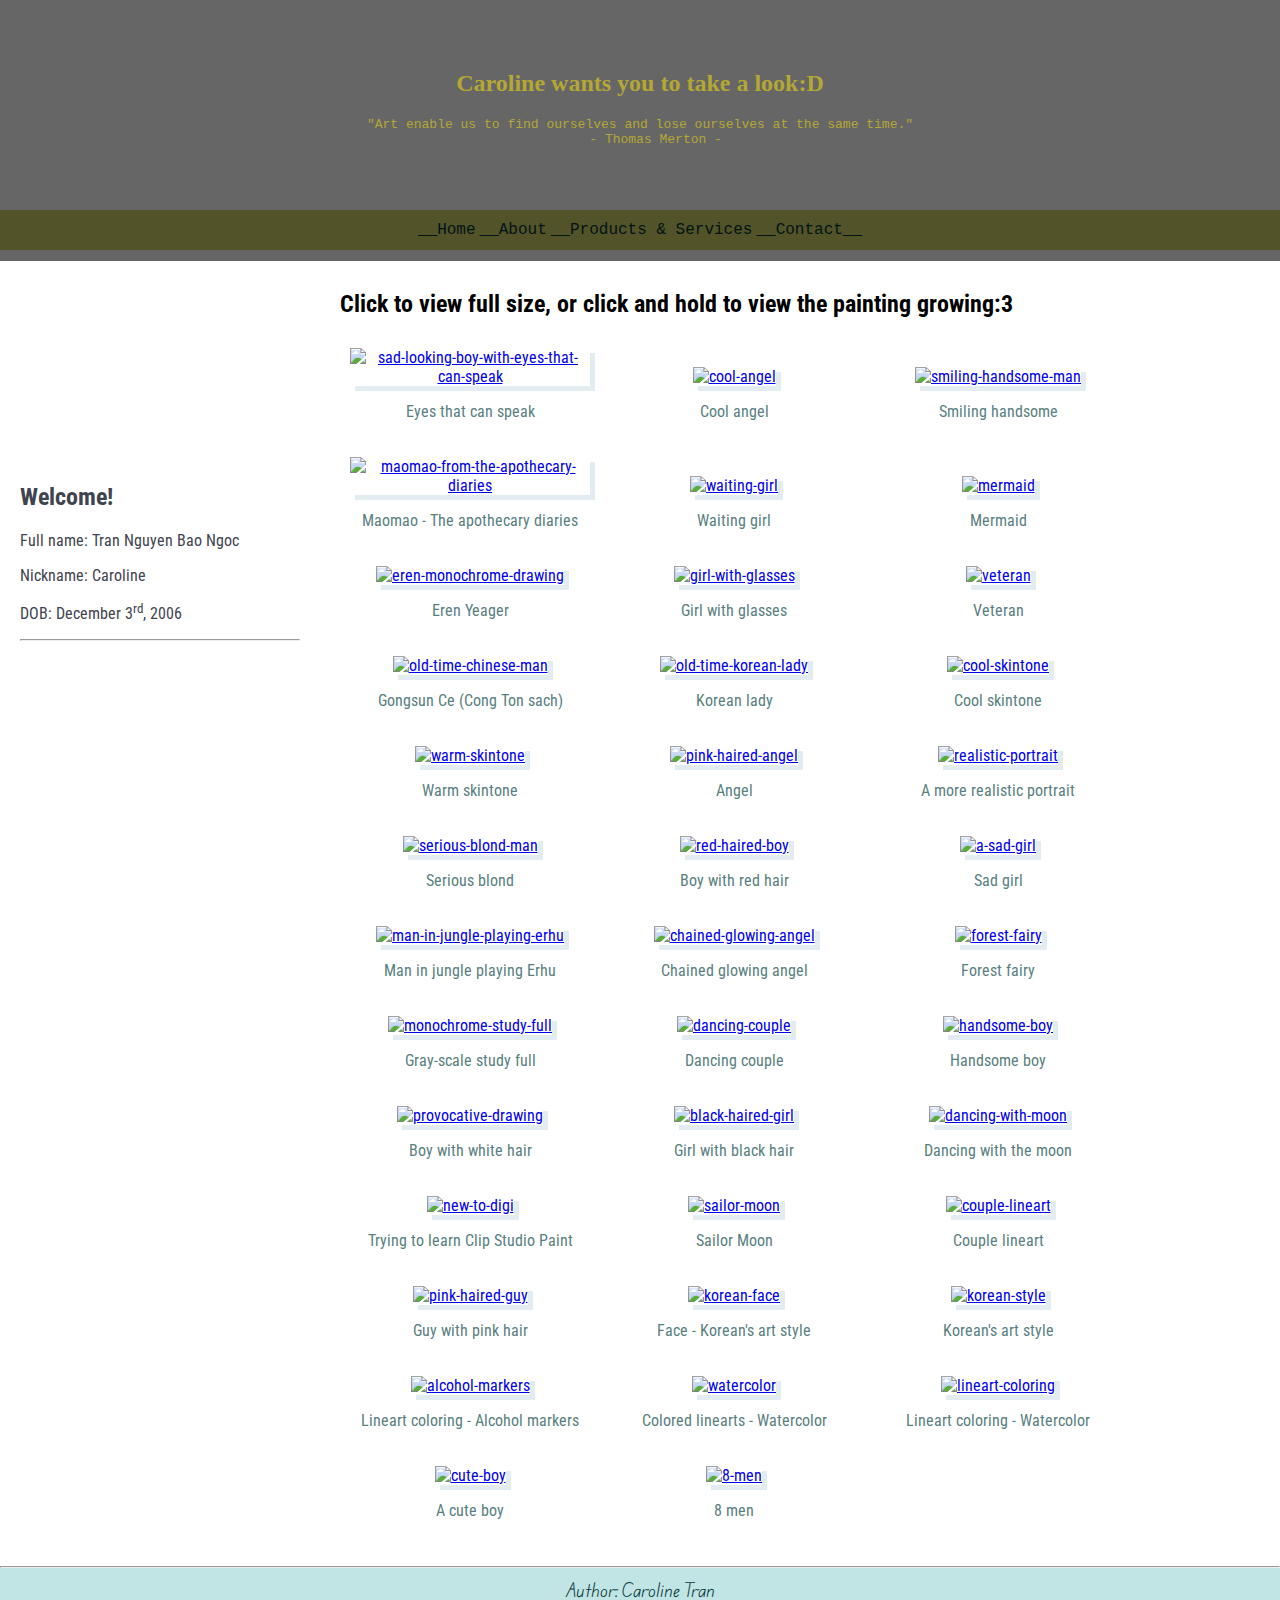
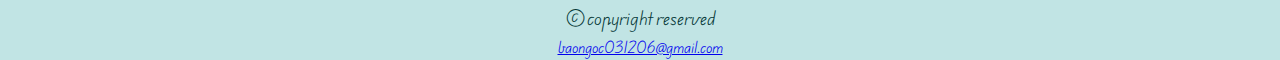
==== index.html @ 7db6e857 "Add files via upload" ====
<!DOCTYPE html>
<html lang="en">
<head>
    <meta charset="UTF-8">
    <meta name="viewport" content="width=device-width, initial-scale=1.0">
    <title>My world</title>
    
    <link rel="icon" type="image/jpeg" href="art/eyes-can-speak.jpeg">
    <link rel="stylesheet" href="home-page.css">
    <link rel="preconnect" href="https://fonts.gstatic.com" crossorigin>

    <link rel="preconnect" href="https://fonts.googleapis.com">
    <link rel="preconnect" href="https://fonts.gstatic.com" crossorigin>
    <link href="https://fonts.googleapis.com/css2?family=Bona+Nova+SC:ital,wght@0,400;0,700;1,400&family=Edu+AU+VIC+WA+NT+Hand:wght@400..700&family=Kalnia+Glaze:wght@100..700&family=Roboto+Condensed:ital,wght@0,100..900;1,100..900&display=swap" rel="stylesheet">

    <style>
        .title{
            font-family: Roboto Condensed;
        }
        .image-container {
            display: inline-block;
            flex-wrap: wrap;
            gap: 50px;
            justify-content: center;
            align-items: center;
            text-align: center;
            font-family: Roboto Condensed;
            color:rgb(89, 127, 129)
        }
        .fixed-size-image {
            width: 250px;
            /* Fixed width */
            height: 250px;
            /* Fixed height */
            object-fit: cover;
            box-shadow: 5px 5px rgba(206, 224, 230, 0.578);
            
        }
    </style>
</head>
</head>
<body>
   
    <header>
        <div class="header-content">
            <h2>Caroline wants you to take a look:D</h2>
            <pre>"Art enable us to find ourselves and lose ourselves at the same time."
    - Thomas Merton -</pre>
        </div>
    </header>
    
    <nav class="navbar">
        <a id="navpage" href="index.html">__Home</a>
        <a id="navpage" href="about-page.html">__About</a>
        <a id="navpage" href="">__Products & Services</a>
        <a id="navpage" href="contact-page.html">__Contact__</a>
        
    </nav>
    
    <main>
        <aside>
            <div id="aside-avatar-border"></div>
            <h2 class="title">Welcome!</h2>
            <p>Full name: Tran Nguyen Bao Ngoc</p>
            <p>Nickname: Caroline</p>
            <p>DOB: December 3<sup>rd</sup>, 2006</p>
            <hr>
            <p></p>
        </aside>
    
        <article>
            <h2 class="title">Click to view full size, or click and hold to view the painting growing:3</h2>
            <div class="image-container">
                <a target="_blank" href="art/eyes-can-speak.jpeg">
                    <img src="art/eyes-can-speak.jpeg"
                    alt="sad-looking-boy-with-eyes-that-can-speak"
                    class="fixed-size-image" />
                </a>
                <p>Eyes that can speak</p>
            </div>

            <div class="image-container">
                <a target="_blank" href="art/black-and-yellow.jpeg">
                    <img src="art/black-and-yellow.jpeg" 
                     alt="cool-angel"
                     class="fixed-size-image" />
                </a>
                <p>Cool angel</p>
            </div>

            <div class="image-container">
                <a target="_blank" href="art/acrylic-handsome-man.jpg">
                    <img src="art/acrylic-handsome-man.jpg" 
                     alt="smiling-handsome-man"
                    class="fixed-size-image" />
                </a>
                <p>Smiling handsome</p>
            </div>

            <div class="image-container">
                <a target="_blank" href="art/maomao.jpg">
                    <img src="art/maomao.jpg" 
                     alt="maomao-from-the-apothecary-diaries"
                    class="fixed-size-image" />
                </a>
                <p>Maomao - The apothecary diaries</p>
            </div>

            <div class="image-container">
                <a target="_blank" href="art/waiting-girl.jpeg">
                    <img src="art/waiting-girl.jpeg" 
                     alt="waiting-girl"
                    class="fixed-size-image" />
                </a>
                <p>Waiting girl</p>
            </div>

            <div class="image-container">
                <a target="_blank" href="art/mermaid.jpeg">
                    <img src="art/mermaid.jpeg" 
                     alt="mermaid"
                    class="fixed-size-image" />
                </a>
                <p>Mermaid</p>
            </div>

            <div class="image-container">
                <a target="_blank" href="art/eren.jpeg">
                    <img src="art/eren.jpeg" 
                     alt="eren-monochrome-drawing"
                    class="fixed-size-image" />
                </a>
                <p>Eren Yeager</p>
            </div>

            <div class="image-container">
                <a target="_blank" href="art/girl-with-glasses.jpeg">
                    <img src="art/girl-with-glasses.jpeg" 
                     alt="girl-with-glasses"
                    class="fixed-size-image" />
                </a>
                <p>Girl with glasses</p>
            </div>

            <div class="image-container">
                <a target="_blank" href="art/veteran.jpeg">
                    <img src="art/veteran.jpeg" 
                     alt="veteran"
                    class="fixed-size-image" />
                </a>
                <p>Veteran</p>
            </div>

            <div class="image-container">
                <a target="_blank" href="art/congtonsach.jpeg">
                    <img src="art/congtonsach.jpeg" 
                     alt="old-time-chinese-man"
                    class="fixed-size-image" />
                </a>
                <p>Gongsun Ce (Cong Ton sach)</p>
            </div>

            <div class="image-container">
                <a target="_blank" href="art/korean-lady.jpeg">
                    <img src="art/korean-lady.jpeg" 
                     alt="old-time-korean-lady"
                    class="fixed-size-image" />
                </a>
                <p>Korean lady</p>
            </div>

            <div class="image-container">
                <a target="_blank" href="art/cool-skintone.jpeg">
                    <img src="art/cool-skintone.jpeg" 
                     alt="cool-skintone"
                    class="fixed-size-image" />
                </a>
                <p>Cool skintone</p>
            </div>

            <div class="image-container">
                <a target="_blank" href="art/warm-skintone.jpeg">
                    <img src="art/warm-skintone.jpeg" 
                     alt="warm-skintone"
                    class="fixed-size-image" />
                </a>
                <p>Warm skintone</p>
            </div>

            <div class="image-container">
                <a target="_blank" href="art/angel.jpg">
                    <img src="art/angel.jpg" 
                     alt="pink-haired-angel"
                    class="fixed-size-image" />
                </a>
                <p>Angel</p>
            </div>

            <div class="image-container">
                <a target="_blank" href="art/realistic-portrait.jpg">
                    <img src="art/realistic-portrait.jpg" 
                     alt="realistic-portrait"
                    class="fixed-size-image" />
                </a>
                <p>A more realistic portrait</p>
            </div>

            <div class="image-container">
                <a target="_blank" href="art/serious-blond-man.jpg">
                    <img src="art/serious-blond-man.jpg" 
                     alt="serious-blond-man"
                    class="fixed-size-image" />
                </a>
                <p>Serious blond</p>
            </div>

            <div class="image-container">
                <a target="_blank" href="art/red-haired-boy.png">
                    <img src="art/red-haired-boy.png" 
                     alt="red-haired-boy"
                    class="fixed-size-image" />
                </a>
                <p>Boy with red hair</p>
            </div>

            <div class="image-container">
                <a target="_blank" href="art/red-haired-boy.png">
                    <img src="art/sad-girl.jpg" 
                     alt="a-sad-girl"
                    class="fixed-size-image" />
                </a>
                <p>Sad girl</p>
            </div>

            <div class="image-container">
                <a target="_blank" href="art/man-in-jungle.jpg">
                    <img src="art/man-in-jungle.jpg" 
                     alt="man-in-jungle-playing-erhu"
                    class="fixed-size-image" />
                </a>
                <p>Man in jungle playing Erhu</p>
            </div>

            <div class="image-container">
                <a target="_blank" href="art/chained-glowing-angel.png">
                    <img src="art/chained-glowing-angel.png" 
                     alt="chained-glowing-angel"
                    class="fixed-size-image" />
                </a>
                <p>Chained glowing angel</p>
            </div>

            <div class="image-container">
                <a target="_blank" href="art/forest-fairy.jpg">
                    <img src="art/forest-fairy.jpg" 
                     alt="forest-fairy"
                    class="fixed-size-image" />
                </a>
                <p>Forest fairy</p>
            </div>

            <div class="image-container">
                <a target="_blank" href="art/monochrome-study-full.png">
                    <img src="art/monochrome-study-full.png" 
                     alt="monochrome-study-full"
                    class="fixed-size-image" />
                </a>
                <p>Gray-scale study full</p>
            </div>

            <div class="image-container">
                <a target="_blank" href="art/dancing-couple.jpg">
                    <img src="art/dancing-couple.jpg" 
                     alt="dancing-couple"
                    class="fixed-size-image" />
                </a>
                <p>Dancing couple</p>
            </div>

            <div class="image-container">
                <a target="_blank" href="art/handsome-boy.jpg">
                    <img src="art/handsome-boy.jpg" 
                     alt="handsome-boy"
                    class="fixed-size-image" />
                </a>
                <p>Handsome boy</p>
            </div>

            <div class="image-container">
                <a target="_blank" href="art/provocative.png">
                    <img src="art/provocative.png" 
                     alt="provocative-drawing"
                    class="fixed-size-image" />
                </a>
                <p>Boy with white hair</p>
            </div>

            <div class="image-container">
                <a target="_blank" href="art/black-haired-girl.jpg">
                    <img src="art/black-haired-girl.jpg" 
                     alt="black-haired-girl"
                    class="fixed-size-image" />
                </a>
                <p>Girl with black hair</p>
            </div>

            <div class="image-container">
                <a target="_blank" href="art/dancing-with-moon.jpg">
                    <img src="art/dancing-with-moon.jpg" 
                     alt="dancing-with-moon"
                    class="fixed-size-image" />
                </a>
                <p>Dancing with the moon</p>
            </div>

            <div class="image-container">
                <a target="_blank" href="art/new-to-digi.jpg">
                    <img src="art/new-to-digi.jpg" 
                     alt="new-to-digi"
                    class="fixed-size-image" />
                </a>
                <p>Trying to learn Clip Studio Paint</p>
            </div>

            <div class="image-container">
                <a target="_blank" href="art/sailor-moon.jpg">
                    <img src="art/sailor-moon.jpg" 
                     alt="sailor-moon"
                    class="fixed-size-image" />
                </a>
                <p>Sailor Moon</p>
            </div>

            <div class="image-container">
                <a target="_blank" href="art/couple-lineart.jpg">
                    <img src="art/couple-lineart.jpg" 
                     alt="couple-lineart"
                    class="fixed-size-image" />
                </a>
                <p>Couple lineart</p>
            </div>

            <div class="image-container">
                <a target="_blank" href="art/pink-haired-guy.png">
                    <img src="art/pink-haired-guy.png" 
                     alt="pink-haired-guy"
                    class="fixed-size-image" />
                </a>
                <p>Guy with pink hair</p>
            </div>

            <div class="image-container">
                <a target="_blank" href="art/korean-face.jpg">
                    <img src="art/korean-face.jpg" 
                     alt="korean-face"
                    class="fixed-size-image" />
                </a>
                <p>Face - Korean's art style</p>
            </div>

            <div class="image-container">
                <a target="_blank" href="art/korean-style.jpg">
                    <img src="art/korean-style.jpg" 
                     alt="korean-style"
                    class="fixed-size-image" />
                </a>
                <p>Korean's art style</p>
            </div>
 
            <div class="image-container">
                <a target="_blank" href="art/alcohol-markers.jpg">
                    <img src="art/alcohol-markers.jpg" 
                     alt="alcohol-markers"
                    class="fixed-size-image" />
                </a>
                <p>Lineart coloring - Alcohol markers</p>
            </div>
 
            <div class="image-container">
                <a target="_blank" href="art/watercolor.png">
                    <img src="art/watercolor.png" 
                     alt="watercolor"
                    class="fixed-size-image" />
                </a>
                <p>Colored linearts - Watercolor</p>
            </div>
 
            <div class="image-container">
                <a target="_blank" href="art/lineart-coloring.jpg">
                    <img src="art/lineart-coloring.jpg" 
                     alt="lineart-coloring"
                    class="fixed-size-image" />
                </a>
                <p>Lineart coloring - Watercolor</p>
            </div>

            <div class="image-container">
                <a target="_blank" href="art/cute-boy.jpg">
                    <img src="art/cute-boy.jpg" 
                     alt="cute-boy"
                    class="fixed-size-image" />
                </a>
                <p>A cute boy</p>
            </div>

            <div class="image-container">
                <a target="_blank" href="art/8-men.jpg">
                    <img src="art/8-men.jpg" 
                     alt="8-men"
                    class="fixed-size-image" />
                </a>
                <p>8 men</p>
            </div>

            <!-- Add more images as needed
             .image-container:hover{
    border: 5px solid rgba(9, 82, 160, 0.299);
    width: 269px;} -->
        </article>
    
        <div></div>
    </main>
    
    <footer style="background-color: rgb(193, 228, 228);">
        <hr>
        Author: Caroline Tran<br>
        &copy; copyright reserved<br>
        <small><a href="mailto:baongoc031206@gmail.com">baongoc031206@gmail.com</a></small>
    </footer>
</body>
</html>
---- home-page.css ----
@font-face{
    src: url(fonts/BonaNovaSC-Regular.ttf);
    font-family: "Bona Nova SC";
    
}
*{
    box-sizing: border-box;
}
body{
    margin: 0px;
}
header{
    background-image: url('art/dancing-couple.jpg');
    background-size: cover;  /* Ensure the image covers the entire header */
    background-position: 50% 39%; /* Center the background image */;
    overflow: hidden;
    padding: 50px;
}
header::before {
    content: '';
    position: absolute;
    top: 0;
    left: 0;
    width: 100%;
    height: 29%;
    background-color: rgba(0, 0, 0, 0.6); /* Black with 50% opacity */
    z-index: 1; /* Layer the dimming effect behind the content */
}
.header-content{
    position: relative;
    color:rgb(180, 167, 52);
    text-align: center;
    z-index: 2;
}

.navbar{
    text-align: center;
    padding: 10px;
    display:block;
    background-color: rgba(189, 189, 50, 0.727);
    height: 40px;

}

#navpage{
    font-family: "lucida console", "courier new";
    
    text-decoration: none;
    font-style: normal;
    color: rgb(3, 52, 52);
}

aside{
    font-family: "Roboto Condensed", sans-serif;
    font-optical-sizing: auto;
    font-weight: 400;
    font-style: normal;
    color:rgb(63, 68, 79);
    width: 25%;
    float: left;
    padding: 20px;
    
    
}
#aside-avatar-border{
    margin-left: 24px;
    margin-top: 18px;
    background-image: url("art/avatar.png");
    background-size: cover;
    background-position: 50% 79%;
    width: 50%;
    height: 175px;
    border: 5px;
    border-radius: 3cm;
    align-items: center;
}

   

article{
    width: 75%;
    float: left;
    padding: 20px;
}
.fixed-size-image:active{
    animation-name: grow;
    animation-duration: 3s;

}
@keyframes grow{
    50%{transform: scale(1.5,1.5);}
}
.image-container{
    margin: 5px;
    padding: 5px;
    width:250px;
}

footer{
    font-family: "Edu AU VIC WA NT Hand", "lucida console", "courier new";
    display:block;
    clear: both;
    background-color: rgb(18, 23, 25);
    color:rgb(5, 55, 55);
    text-align: center;
    
}
@media screen and (max-width:600px){
    aside, section, article{
        width: 100%;
    }
    h2{
        text-align: center;
    }
}
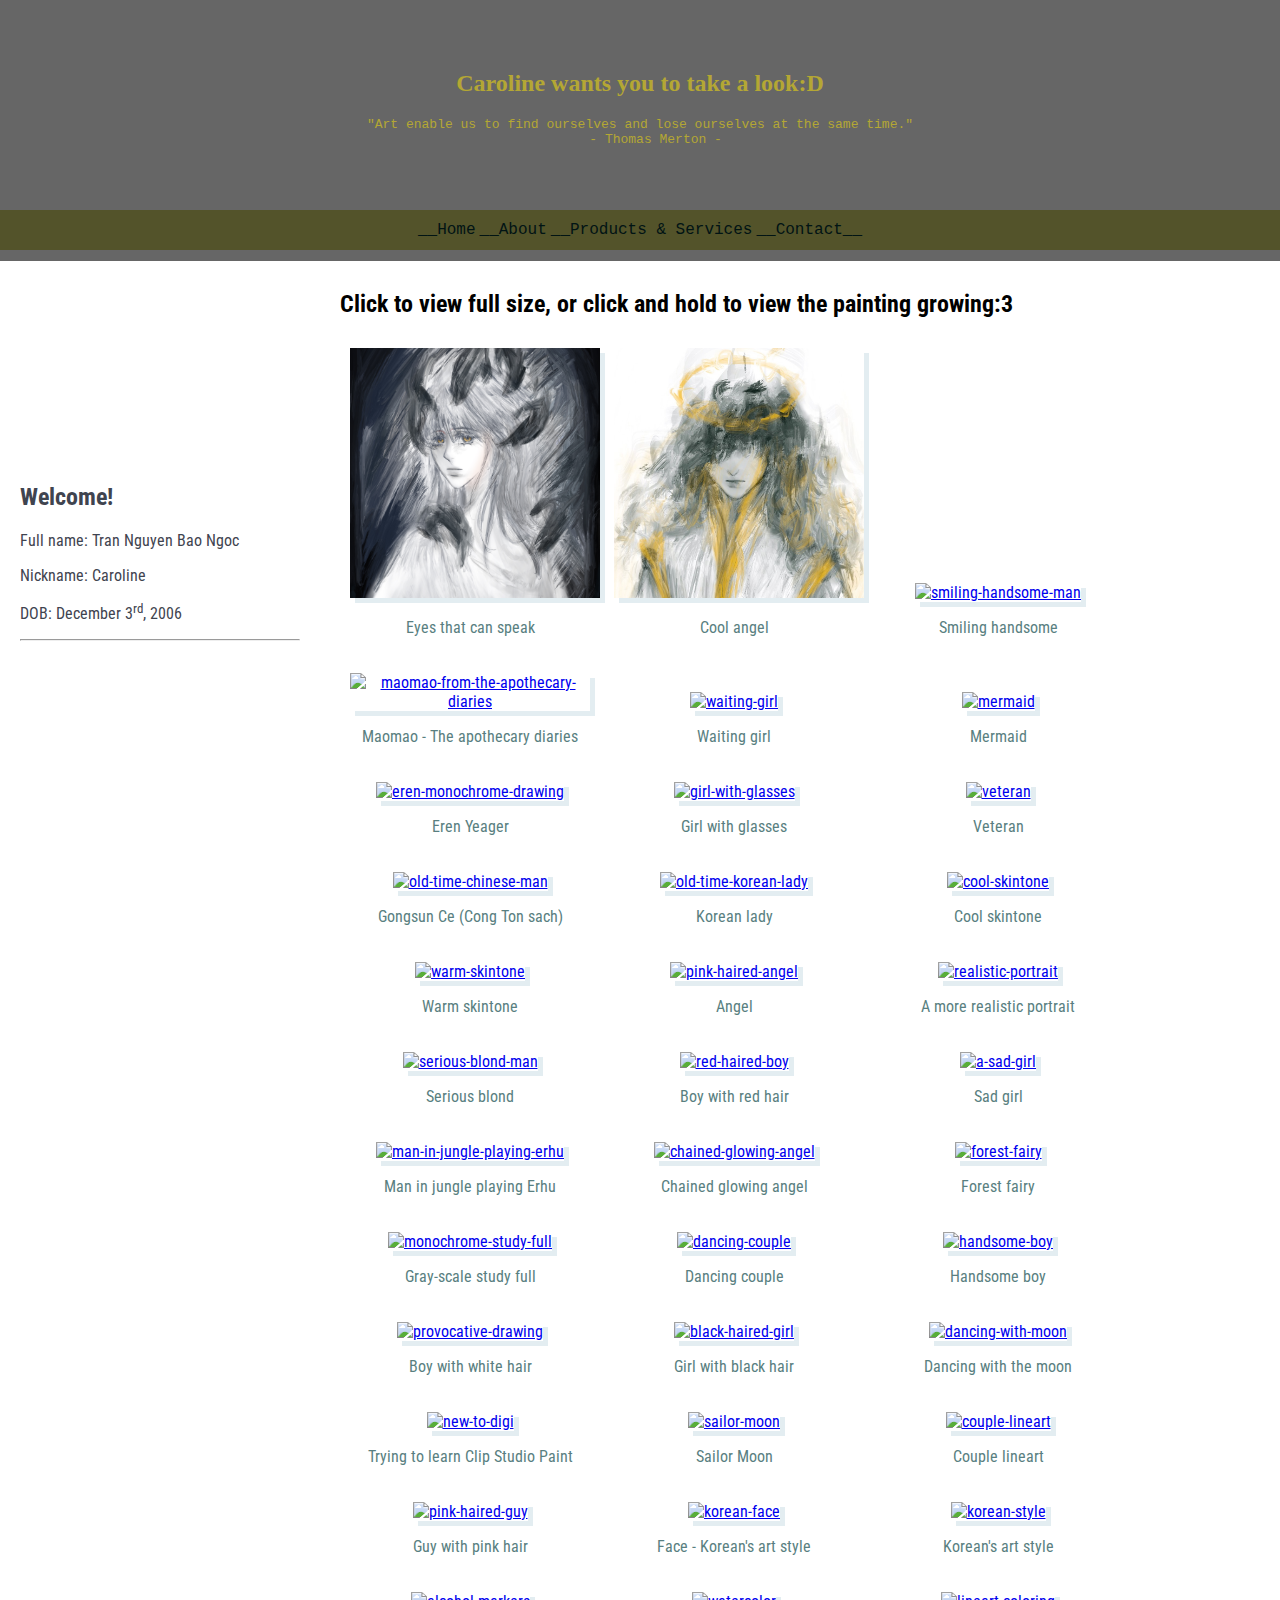
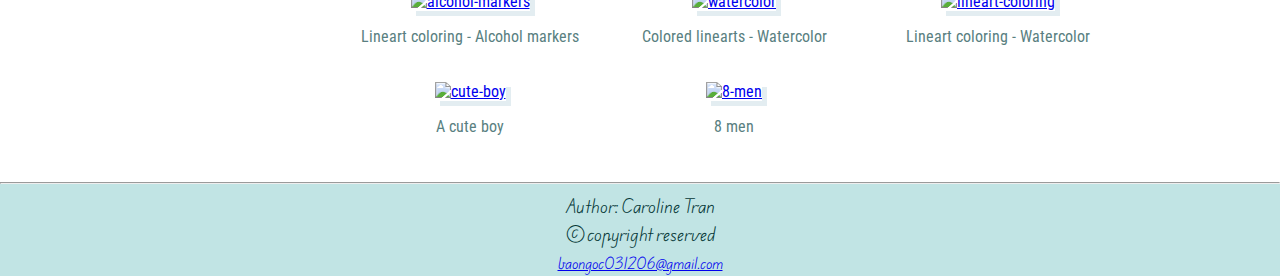
==== commit 58613a54: "Add files via upload" ====
--- a/index.html
+++ b/index.html
@@ -71,8 +71,8 @@
         <article>
             <h2 class="title">Click to view full size, or click and hold to view the painting growing:3</h2>
             <div class="image-container">
-                <a target="_blank" href="art/eyes-can-speak.jpeg">
-                    <img src="art/eyes-can-speak.jpeg"
+                <a target="_blank" href="eyes-can-speak.jpeg">
+                    <img src="eyes-can-speak.jpeg"
                     alt="sad-looking-boy-with-eyes-that-can-speak"
                     class="fixed-size-image" />
                 </a>
@@ -80,8 +80,8 @@
             </div>
 
             <div class="image-container">
-                <a target="_blank" href="art/black-and-yellow.jpeg">
-                    <img src="art/black-and-yellow.jpeg" 
+                <a target="_blank" href="black-and-yellow.jpeg">
+                    <img src="black-and-yellow.jpeg" 
                      alt="cool-angel"
                      class="fixed-size-image" />
                 </a>
@@ -89,8 +89,8 @@
             </div>
 
             <div class="image-container">
-                <a target="_blank" href="art/acrylic-handsome-man.jpg">
-                    <img src="art/acrylic-handsome-man.jpg" 
+                <a target="_blank" href="acrylic-handsome-man.jpg">
+                    <img src="acrylic-handsome-man.jpg" 
                      alt="smiling-handsome-man"
                     class="fixed-size-image" />
                 </a>
@@ -98,8 +98,8 @@
             </div>
 
             <div class="image-container">
-                <a target="_blank" href="art/maomao.jpg">
-                    <img src="art/maomao.jpg" 
+                <a target="_blank" href="maomao.jpg">
+                    <img src="maomao.jpg" 
                      alt="maomao-from-the-apothecary-diaries"
                     class="fixed-size-image" />
                 </a>
@@ -107,8 +107,8 @@
             </div>
 
             <div class="image-container">
-                <a target="_blank" href="art/waiting-girl.jpeg">
-                    <img src="art/waiting-girl.jpeg" 
+                <a target="_blank" href="waiting-girl.jpeg">
+                    <img src="waiting-girl.jpeg" 
                      alt="waiting-girl"
                     class="fixed-size-image" />
                 </a>
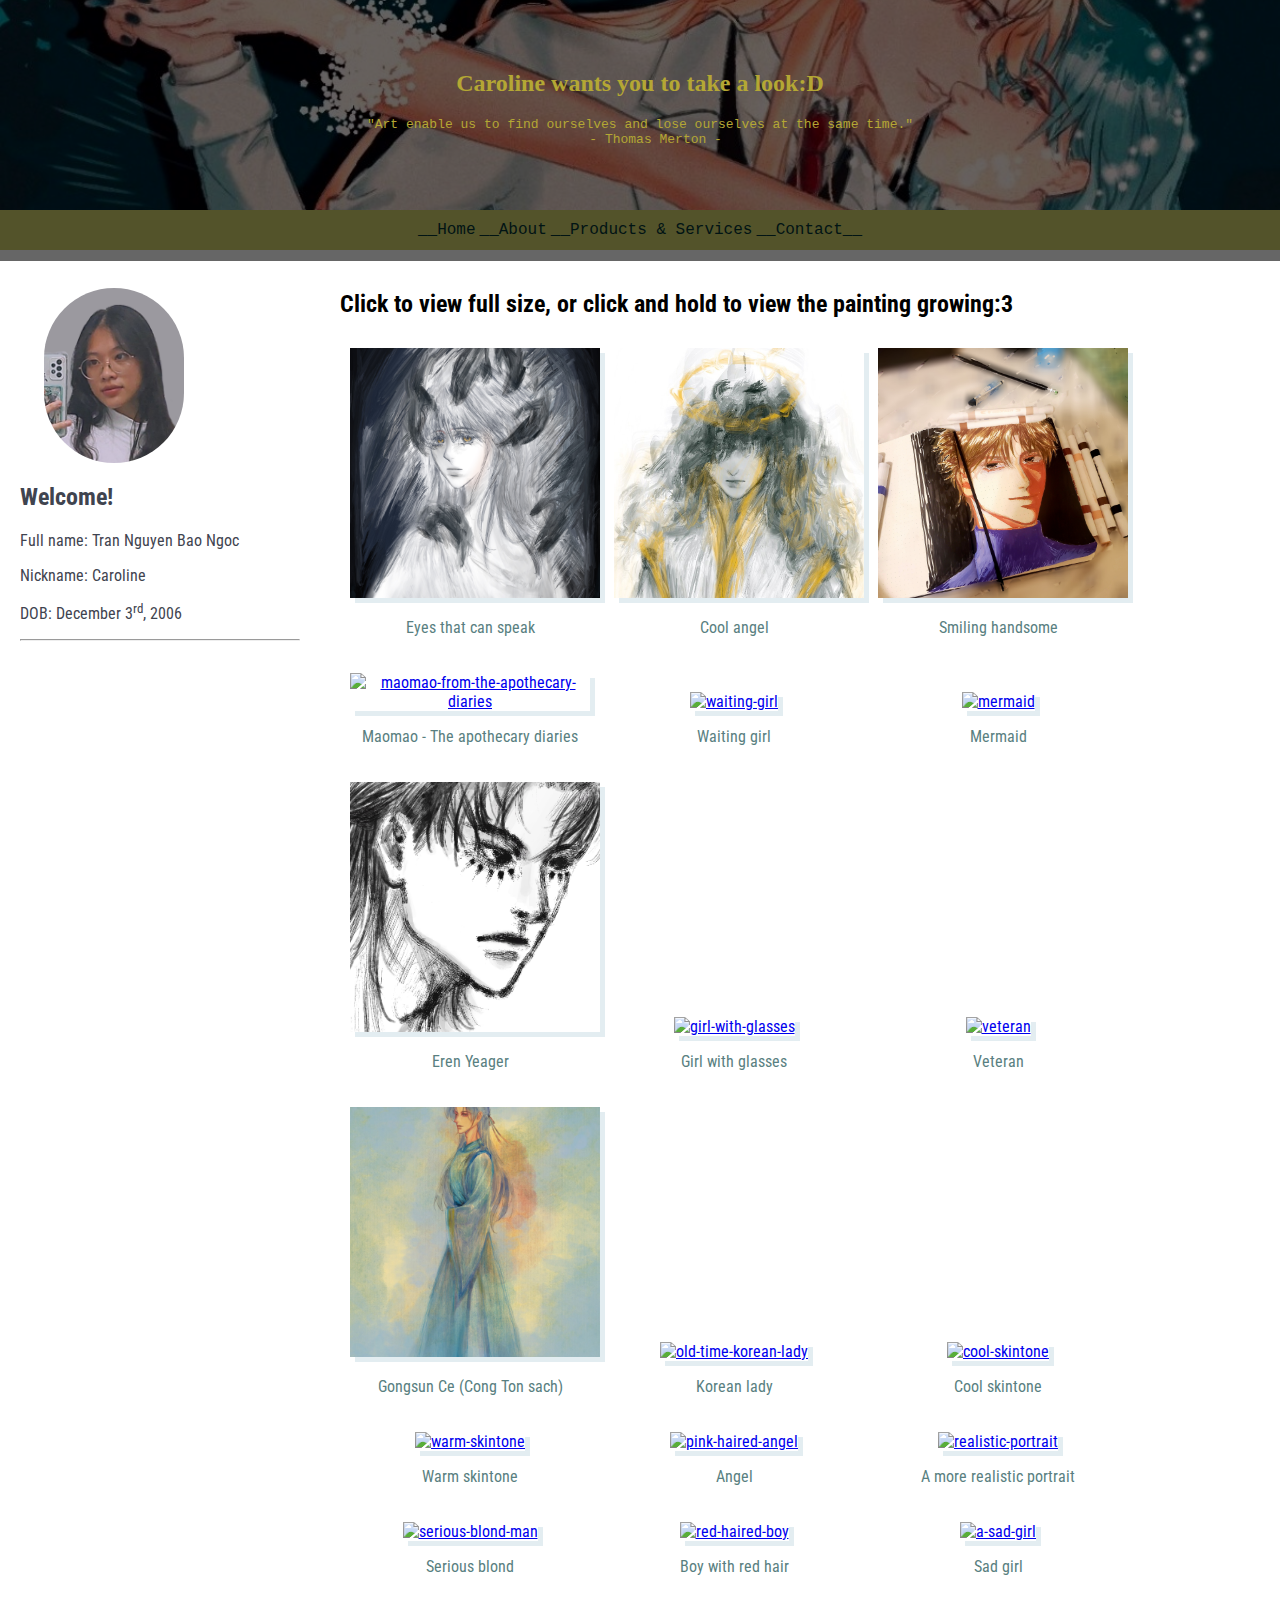
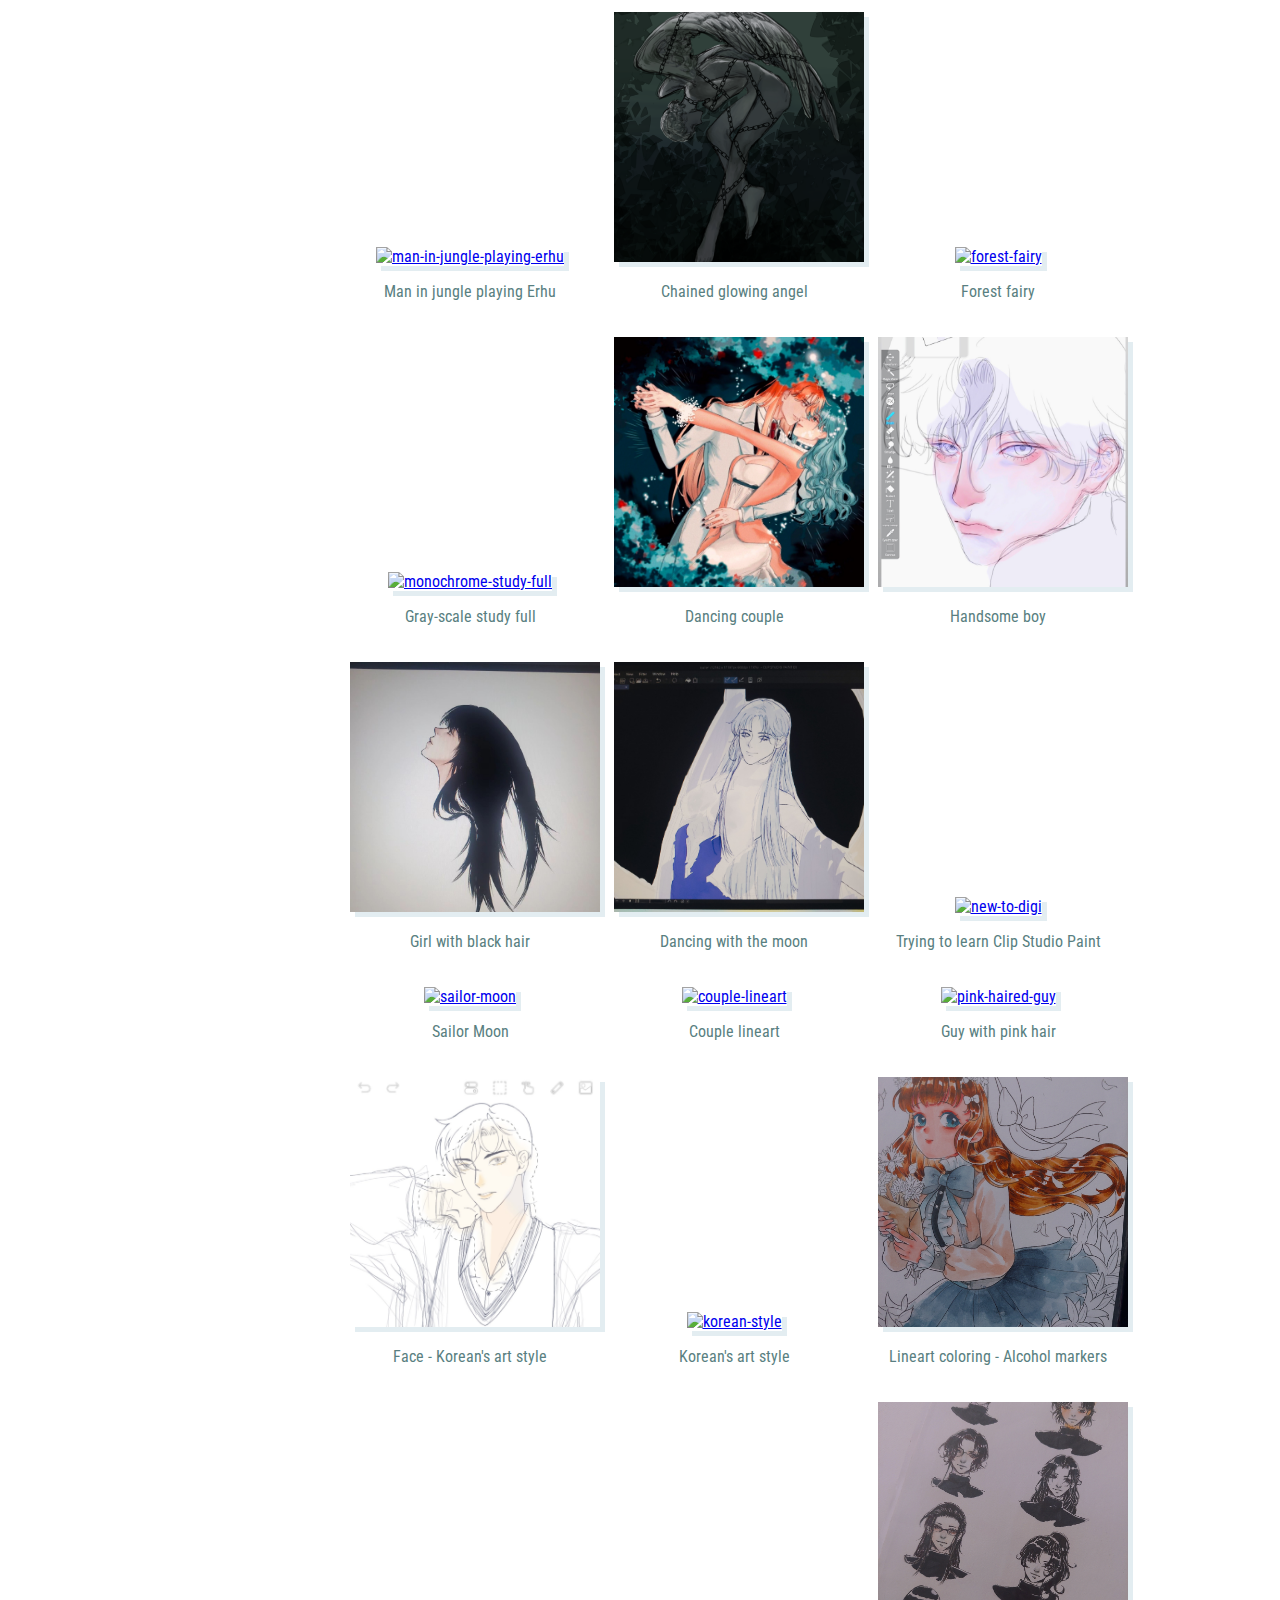
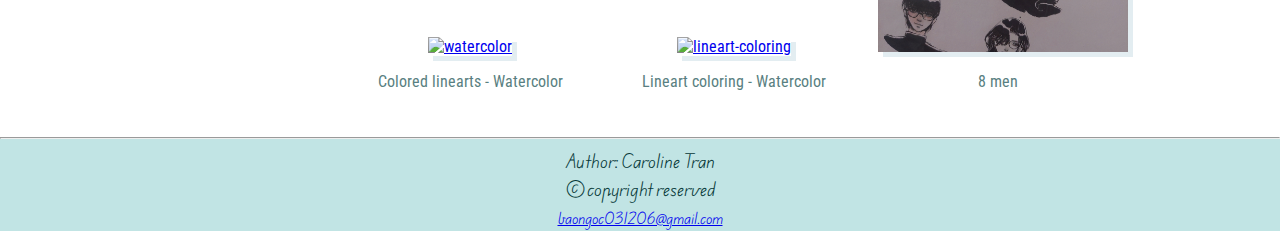
==== commit c151c8cb: "Add files via upload" ====
--- a/index.html
+++ b/index.html
@@ -116,8 +116,8 @@
             </div>
 
             <div class="image-container">
-                <a target="_blank" href="art/mermaid.jpeg">
-                    <img src="art/mermaid.jpeg" 
+                <a target="_blank" href="mermaid.jpeg">
+                    <img src="mermaid.jpeg" 
                      alt="mermaid"
                     class="fixed-size-image" />
                 </a>
@@ -125,8 +125,8 @@
             </div>
 
             <div class="image-container">
-                <a target="_blank" href="art/eren.jpeg">
-                    <img src="art/eren.jpeg" 
+                <a target="_blank" href="eren.jpeg">
+                    <img src="eren.jpeg" 
                      alt="eren-monochrome-drawing"
                     class="fixed-size-image" />
                 </a>
@@ -134,8 +134,8 @@
             </div>
 
             <div class="image-container">
-                <a target="_blank" href="art/girl-with-glasses.jpeg">
-                    <img src="art/girl-with-glasses.jpeg" 
+                <a target="_blank" href="girl-with-glasses.jpeg">
+                    <img src="girl-with-glasses.jpeg" 
                      alt="girl-with-glasses"
                     class="fixed-size-image" />
                 </a>
@@ -143,8 +143,8 @@
             </div>
 
             <div class="image-container">
-                <a target="_blank" href="art/veteran.jpeg">
-                    <img src="art/veteran.jpeg" 
+                <a target="_blank" href="veteran.jpeg">
+                    <img src="veteran.jpeg" 
                      alt="veteran"
                     class="fixed-size-image" />
                 </a>
@@ -152,8 +152,8 @@
             </div>
 
             <div class="image-container">
-                <a target="_blank" href="art/congtonsach.jpeg">
-                    <img src="art/congtonsach.jpeg" 
+                <a target="_blank" href="congtonsach.jpeg">
+                    <img src="congtonsach.jpeg" 
                      alt="old-time-chinese-man"
                     class="fixed-size-image" />
                 </a>
@@ -161,8 +161,8 @@
             </div>
 
             <div class="image-container">
-                <a target="_blank" href="art/korean-lady.jpeg">
-                    <img src="art/korean-lady.jpeg" 
+                <a target="_blank" href="korean-lady.jpeg">
+                    <img src="korean-lady.jpeg" 
                      alt="old-time-korean-lady"
                     class="fixed-size-image" />
                 </a>
@@ -170,8 +170,8 @@
             </div>
 
             <div class="image-container">
-                <a target="_blank" href="art/cool-skintone.jpeg">
-                    <img src="art/cool-skintone.jpeg" 
+                <a target="_blank" href="cool-skintone.jpeg">
+                    <img src="cool-skintone.jpeg" 
                      alt="cool-skintone"
                     class="fixed-size-image" />
                 </a>
@@ -179,8 +179,8 @@
             </div>
 
             <div class="image-container">
-                <a target="_blank" href="art/warm-skintone.jpeg">
-                    <img src="art/warm-skintone.jpeg" 
+                <a target="_blank" href="warm-skintone.jpeg">
+                    <img src="warm-skintone.jpeg" 
                      alt="warm-skintone"
                     class="fixed-size-image" />
                 </a>
@@ -188,8 +188,8 @@
             </div>
 
             <div class="image-container">
-                <a target="_blank" href="art/angel.jpg">
-                    <img src="art/angel.jpg" 
+                <a target="_blank" href="angel.jpg">
+                    <img src="angel.jpg" 
                      alt="pink-haired-angel"
                     class="fixed-size-image" />
                 </a>
@@ -197,8 +197,8 @@
             </div>
 
             <div class="image-container">
-                <a target="_blank" href="art/realistic-portrait.jpg">
-                    <img src="art/realistic-portrait.jpg" 
+                <a target="_blank" href="realistic-portrait.jpg">
+                    <img src="realistic-portrait.jpg" 
                      alt="realistic-portrait"
                     class="fixed-size-image" />
                 </a>
@@ -206,8 +206,8 @@
             </div>
 
             <div class="image-container">
-                <a target="_blank" href="art/serious-blond-man.jpg">
-                    <img src="art/serious-blond-man.jpg" 
+                <a target="_blank" href="serious-blond-man.jpg">
+                    <img src="serious-blond-man.jpg" 
                      alt="serious-blond-man"
                     class="fixed-size-image" />
                 </a>
@@ -215,8 +215,8 @@
             </div>
 
             <div class="image-container">
-                <a target="_blank" href="art/red-haired-boy.png">
-                    <img src="art/red-haired-boy.png" 
+                <a target="_blank" href="red-haired-boy.png">
+                    <img src="red-haired-boy.png" 
                      alt="red-haired-boy"
                     class="fixed-size-image" />
                 </a>
@@ -224,8 +224,8 @@
             </div>
 
             <div class="image-container">
-                <a target="_blank" href="art/red-haired-boy.png">
-                    <img src="art/sad-girl.jpg" 
+                <a target="_blank" href="red-haired-boy.png">
+                    <img src="sad-girl.jpg" 
                      alt="a-sad-girl"
                     class="fixed-size-image" />
                 </a>
@@ -233,8 +233,8 @@
             </div>
 
             <div class="image-container">
-                <a target="_blank" href="art/man-in-jungle.jpg">
-                    <img src="art/man-in-jungle.jpg" 
+                <a target="_blank" href="man-in-jungle.jpg">
+                    <img src="man-in-jungle.jpg" 
                      alt="man-in-jungle-playing-erhu"
                     class="fixed-size-image" />
                 </a>
@@ -242,8 +242,8 @@
             </div>
 
             <div class="image-container">
-                <a target="_blank" href="art/chained-glowing-angel.png">
-                    <img src="art/chained-glowing-angel.png" 
+                <a target="_blank" href="chained-glowing-angel.png">
+                    <img src="chained-glowing-angel.png" 
                      alt="chained-glowing-angel"
                     class="fixed-size-image" />
                 </a>
@@ -251,8 +251,8 @@
             </div>
 
             <div class="image-container">
-                <a target="_blank" href="art/forest-fairy.jpg">
-                    <img src="art/forest-fairy.jpg" 
+                <a target="_blank" href="forest-fairy.jpg">
+                    <img src="forest-fairy.jpg" 
                      alt="forest-fairy"
                     class="fixed-size-image" />
                 </a>
@@ -260,8 +260,8 @@
             </div>
 
             <div class="image-container">
-                <a target="_blank" href="art/monochrome-study-full.png">
-                    <img src="art/monochrome-study-full.png" 
+                <a target="_blank" href="monochrome-study-full.png">
+                    <img src="monochrome-study-full.png" 
                      alt="monochrome-study-full"
                     class="fixed-size-image" />
                 </a>
@@ -269,8 +269,8 @@
             </div>
 
             <div class="image-container">
-                <a target="_blank" href="art/dancing-couple.jpg">
-                    <img src="art/dancing-couple.jpg" 
+                <a target="_blank" href="dancing-couple.jpg">
+                    <img src="dancing-couple.jpg" 
                      alt="dancing-couple"
                     class="fixed-size-image" />
                 </a>
@@ -278,8 +278,8 @@
             </div>
 
             <div class="image-container">
-                <a target="_blank" href="art/handsome-boy.jpg">
-                    <img src="art/handsome-boy.jpg" 
+                <a target="_blank" href="handsome-boy.jpg">
+                    <img src="handsome-boy.jpg" 
                      alt="handsome-boy"
                     class="fixed-size-image" />
                 </a>
@@ -287,17 +287,8 @@
             </div>
 
             <div class="image-container">
-                <a target="_blank" href="art/provocative.png">
-                    <img src="art/provocative.png" 
-                     alt="provocative-drawing"
-                    class="fixed-size-image" />
-                </a>
-                <p>Boy with white hair</p>
-            </div>
-
-            <div class="image-container">
-                <a target="_blank" href="art/black-haired-girl.jpg">
-                    <img src="art/black-haired-girl.jpg" 
+                <a target="_blank" href="black-haired-girl.jpg">
+                    <img src="black-haired-girl.jpg" 
                      alt="black-haired-girl"
                     class="fixed-size-image" />
                 </a>
@@ -305,8 +296,8 @@
             </div>
 
             <div class="image-container">
-                <a target="_blank" href="art/dancing-with-moon.jpg">
-                    <img src="art/dancing-with-moon.jpg" 
+                <a target="_blank" href="dancing-with-moon.jpg">
+                    <img src="dancing-with-moon.jpg" 
                      alt="dancing-with-moon"
                     class="fixed-size-image" />
                 </a>
@@ -314,8 +305,8 @@
             </div>
 
             <div class="image-container">
-                <a target="_blank" href="art/new-to-digi.jpg">
-                    <img src="art/new-to-digi.jpg" 
+                <a target="_blank" href="new-to-digi.jpg">
+                    <img src="new-to-digi.jpg" 
                      alt="new-to-digi"
                     class="fixed-size-image" />
                 </a>
@@ -323,8 +314,8 @@
             </div>
 
             <div class="image-container">
-                <a target="_blank" href="art/sailor-moon.jpg">
-                    <img src="art/sailor-moon.jpg" 
+                <a target="_blank" href="sailor-moon.jpg">
+                    <img src="sailor-moon.jpg" 
                      alt="sailor-moon"
                     class="fixed-size-image" />
                 </a>
@@ -332,7 +323,7 @@
             </div>
 
             <div class="image-container">
-                <a target="_blank" href="art/couple-lineart.jpg">
+                <a target="_blank" href="couple-lineart.jpg">
                     <img src="art/couple-lineart.jpg" 
                      alt="couple-lineart"
                     class="fixed-size-image" />
@@ -341,7 +332,7 @@
             </div>
 
             <div class="image-container">
-                <a target="_blank" href="art/pink-haired-guy.png">
+                <a target="_blank" href="pink-haired-guy.png">
                     <img src="art/pink-haired-guy.png" 
                      alt="pink-haired-guy"
                     class="fixed-size-image" />
@@ -350,8 +341,8 @@
             </div>
 
             <div class="image-container">
-                <a target="_blank" href="art/korean-face.jpg">
-                    <img src="art/korean-face.jpg" 
+                <a target="_blank" href="korean-face.jpg">
+                    <img src="korean-face.jpg" 
                      alt="korean-face"
                     class="fixed-size-image" />
                 </a>
@@ -359,8 +350,8 @@
             </div>
 
             <div class="image-container">
-                <a target="_blank" href="art/korean-style.jpg">
-                    <img src="art/korean-style.jpg" 
+                <a target="_blank" href="korean-style.jpg">
+                    <img src="korean-style.jpg" 
                      alt="korean-style"
                     class="fixed-size-image" />
                 </a>
@@ -368,8 +359,8 @@
             </div>
  
             <div class="image-container">
-                <a target="_blank" href="art/alcohol-markers.jpg">
-                    <img src="art/alcohol-markers.jpg" 
+                <a target="_blank" href="alcohol-markers.jpg">
+                    <img src="alcohol-markers.jpg" 
                      alt="alcohol-markers"
                     class="fixed-size-image" />
                 </a>
@@ -377,8 +368,8 @@
             </div>
  
             <div class="image-container">
-                <a target="_blank" href="art/watercolor.png">
-                    <img src="art/watercolor.png" 
+                <a target="_blank" href="watercolor.png">
+                    <img src="watercolor.png" 
                      alt="watercolor"
                     class="fixed-size-image" />
                 </a>
@@ -386,8 +377,8 @@
             </div>
  
             <div class="image-container">
-                <a target="_blank" href="art/lineart-coloring.jpg">
-                    <img src="art/lineart-coloring.jpg" 
+                <a target="_blank" href="lineart-coloring.jpg">
+                    <img src="lineart-coloring.jpg" 
                      alt="lineart-coloring"
                     class="fixed-size-image" />
                 </a>
@@ -395,17 +386,8 @@
             </div>
 
             <div class="image-container">
-                <a target="_blank" href="art/cute-boy.jpg">
-                    <img src="art/cute-boy.jpg" 
-                     alt="cute-boy"
-                    class="fixed-size-image" />
-                </a>
-                <p>A cute boy</p>
-            </div>
-
-            <div class="image-container">
-                <a target="_blank" href="art/8-men.jpg">
-                    <img src="art/8-men.jpg" 
+                <a target="_blank" href="8-men.jpg">
+                    <img src="8-men.jpg" 
                      alt="8-men"
                     class="fixed-size-image" />
                 </a>
--- a/home-page.css
+++ b/home-page.css
@@ -11,7 +11,7 @@
     margin: 0px;
 }
 header{
-    background-image: url('art/dancing-couple.jpg');
+    background-image: url('dancing-couple.jpg');
     background-size: cover;  /* Ensure the image covers the entire header */
     background-position: 50% 39%; /* Center the background image */;
     overflow: hidden;
@@ -66,7 +66,7 @@
 #aside-avatar-border{
     margin-left: 24px;
     margin-top: 18px;
-    background-image: url("art/avatar.png");
+    background-image: url("avatar.png");
     background-size: cover;
     background-position: 50% 79%;
     width: 50%;
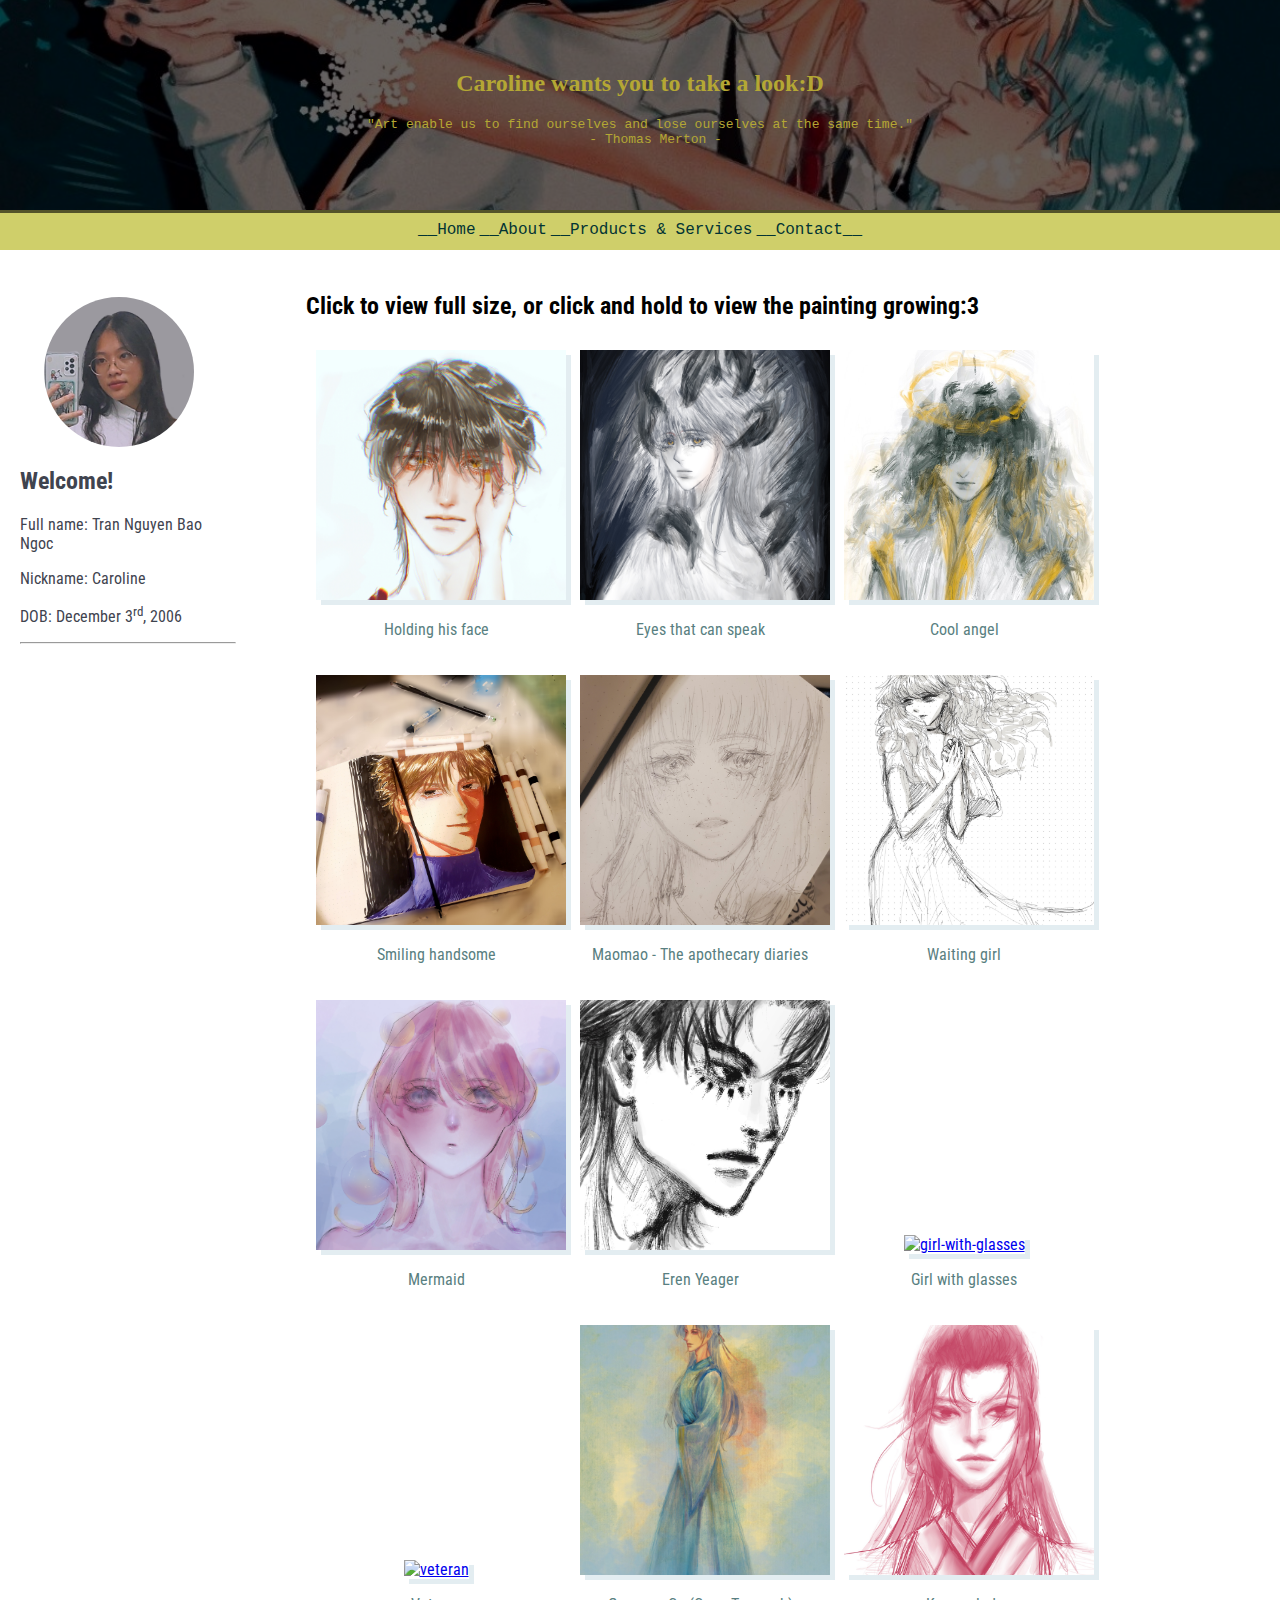
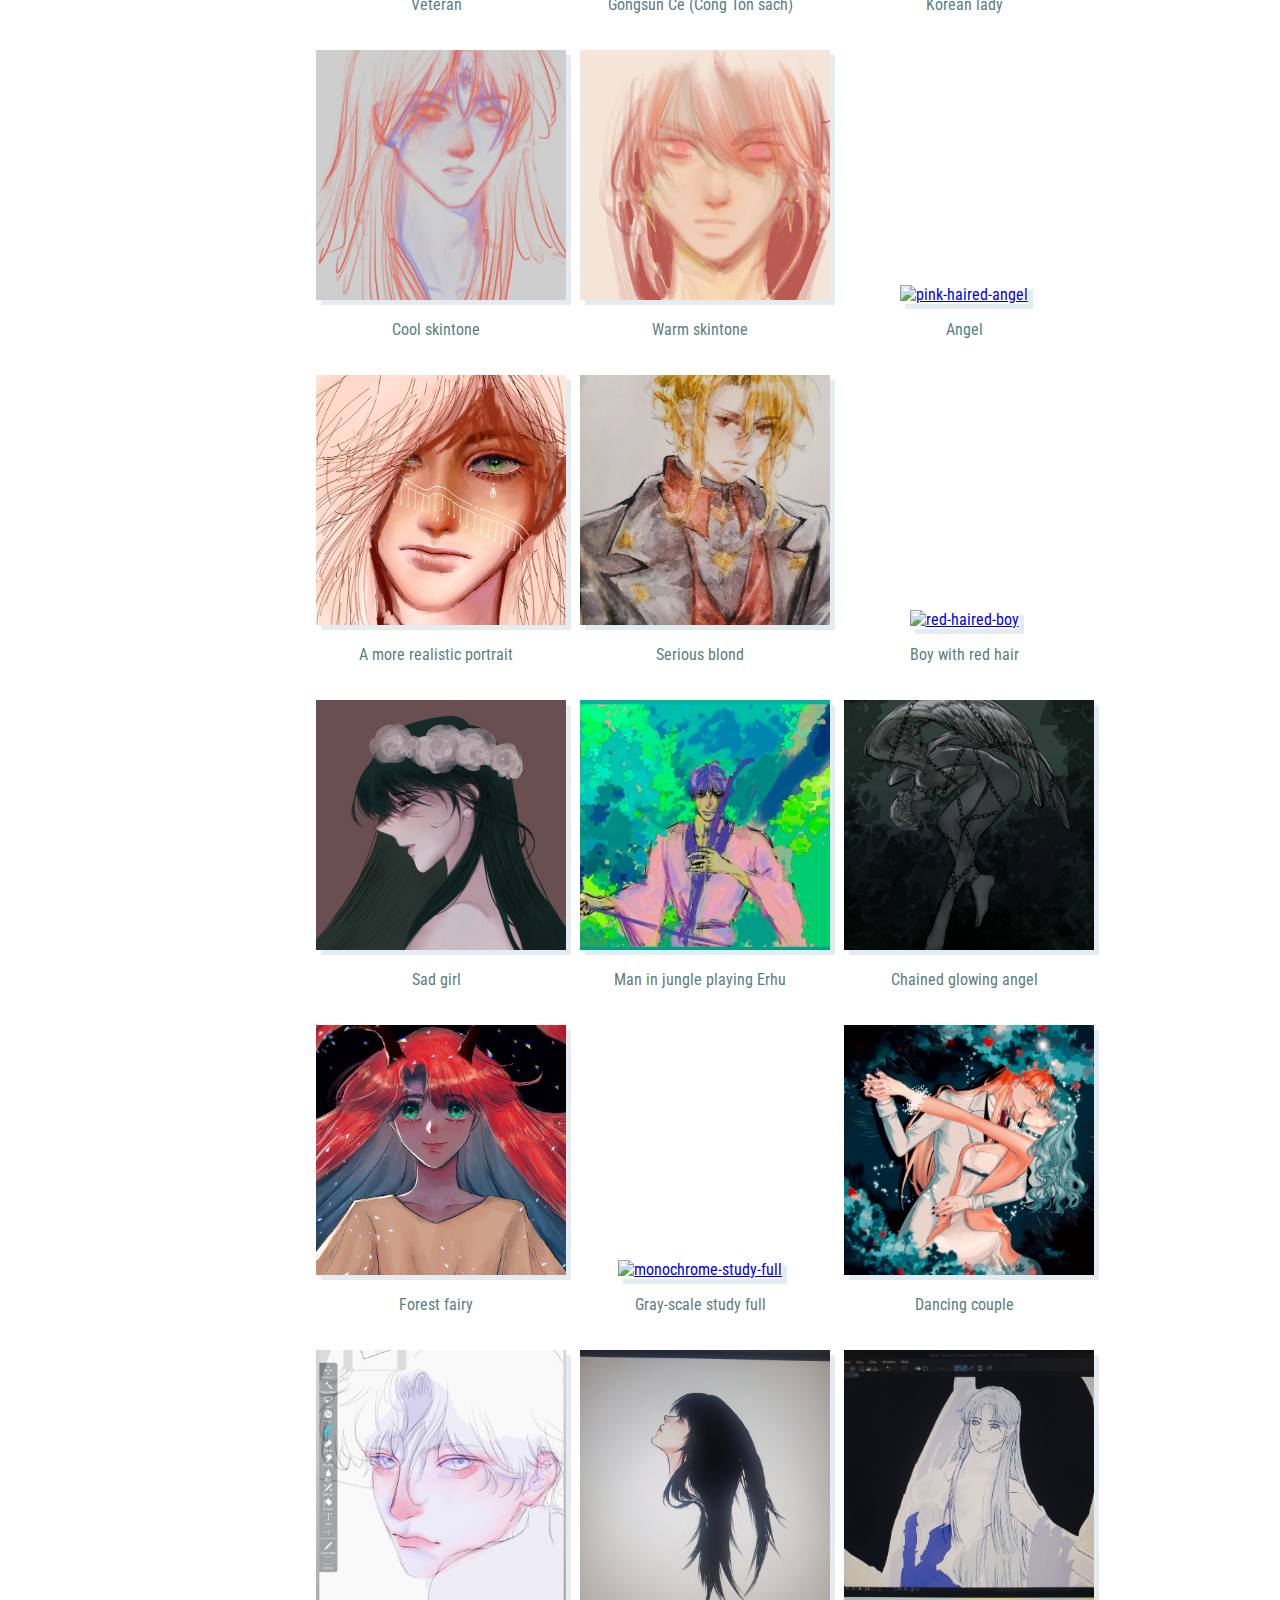
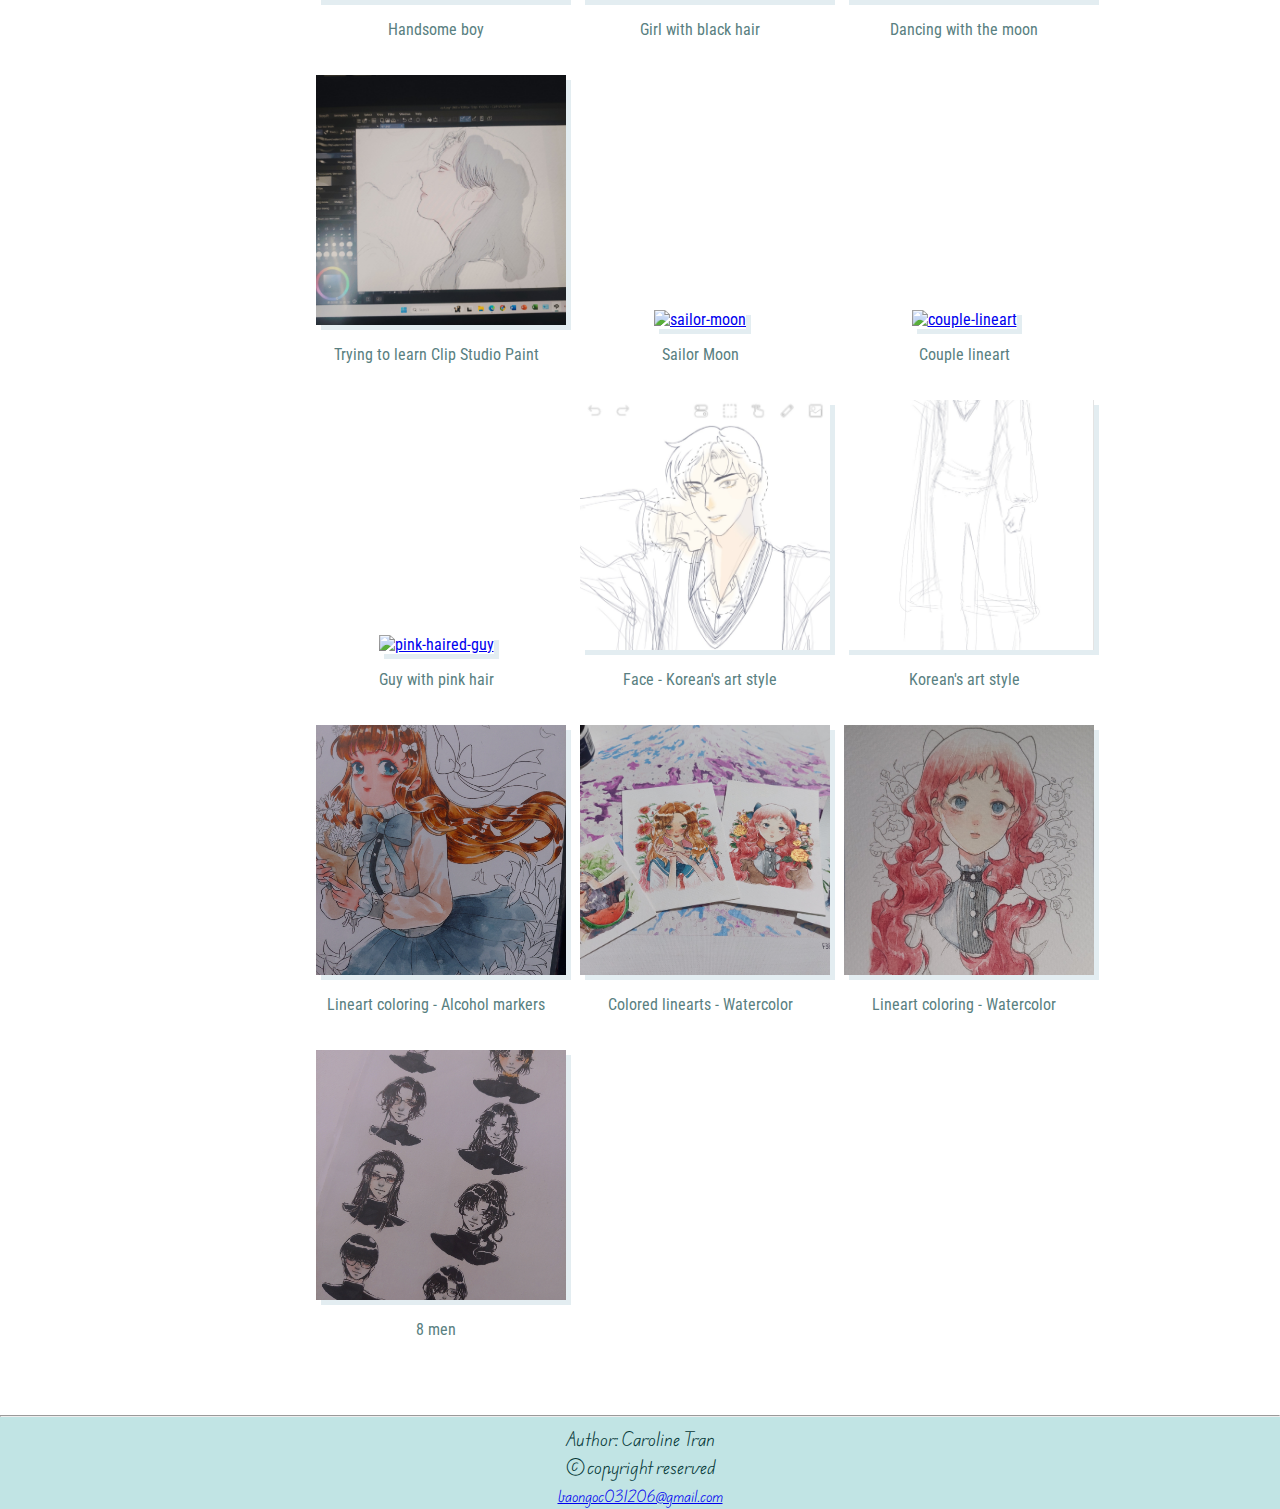
==== commit e52b5152: "Add files via upload" ====
--- a/index.html
+++ b/index.html
@@ -71,6 +71,15 @@
         <article>
             <h2 class="title">Click to view full size, or click and hold to view the painting growing:3</h2>
             <div class="image-container">
+                <a target="_blank" href="holding-his-face.jpeg">
+                    <img src="holding-his-face.jpeg"
+                    alt="holding-his-face"
+                    class="fixed-size-image" />
+                </a>
+                <p>Holding his face</p>
+            </div>
+            
+            <div class="image-container">
                 <a target="_blank" href="eyes-can-speak.jpeg">
                     <img src="eyes-can-speak.jpeg"
                     alt="sad-looking-boy-with-eyes-that-can-speak"
--- a/home-page.css
+++ b/home-page.css
@@ -23,7 +23,7 @@
     top: 0;
     left: 0;
     width: 100%;
-    height: 29%;
+    height: 213px;
     background-color: rgba(0, 0, 0, 0.6); /* Black with 50% opacity */
     z-index: 1; /* Layer the dimming effect behind the content */
 }
@@ -57,37 +57,42 @@
     font-weight: 400;
     font-style: normal;
     color:rgb(63, 68, 79);
-    width: 25%;
+    width: 20%;
     float: left;
     padding: 20px;
     
     
 }
+
 #aside-avatar-border{
     margin-left: 24px;
-    margin-top: 18px;
+    margin-top: 27px;
     background-image: url("avatar.png");
     background-size: cover;
     background-position: 50% 79%;
-    width: 50%;
-    height: 175px;
+    width: 150px;
+    height: 150px;
     border: 5px;
-    border-radius: 3cm;
+    border-radius: 50%;
     align-items: center;
 }
 
    
 
 article{
-    width: 75%;
+    width: 80%;
     float: left;
-    padding: 20px;
+    padding: 22px 50px 50px 50px;
 }
 .fixed-size-image:active{
     animation-name: grow;
     animation-duration: 3s;
 
 }
+.fixed-size-image:hover{
+    box-shadow: 0px 0px 18px rgb(147, 149, 149);
+}
+
 @keyframes grow{
     50%{transform: scale(1.5,1.5);}
 }
@@ -109,8 +114,10 @@
 @media screen and (max-width:600px){
     aside, section, article{
         width: 100%;
+       
     }
-    h2{
-        text-align: center;
+    .fixed-size-image{
+        align-items: center;
+        margin-left: 37px;
     }
 }
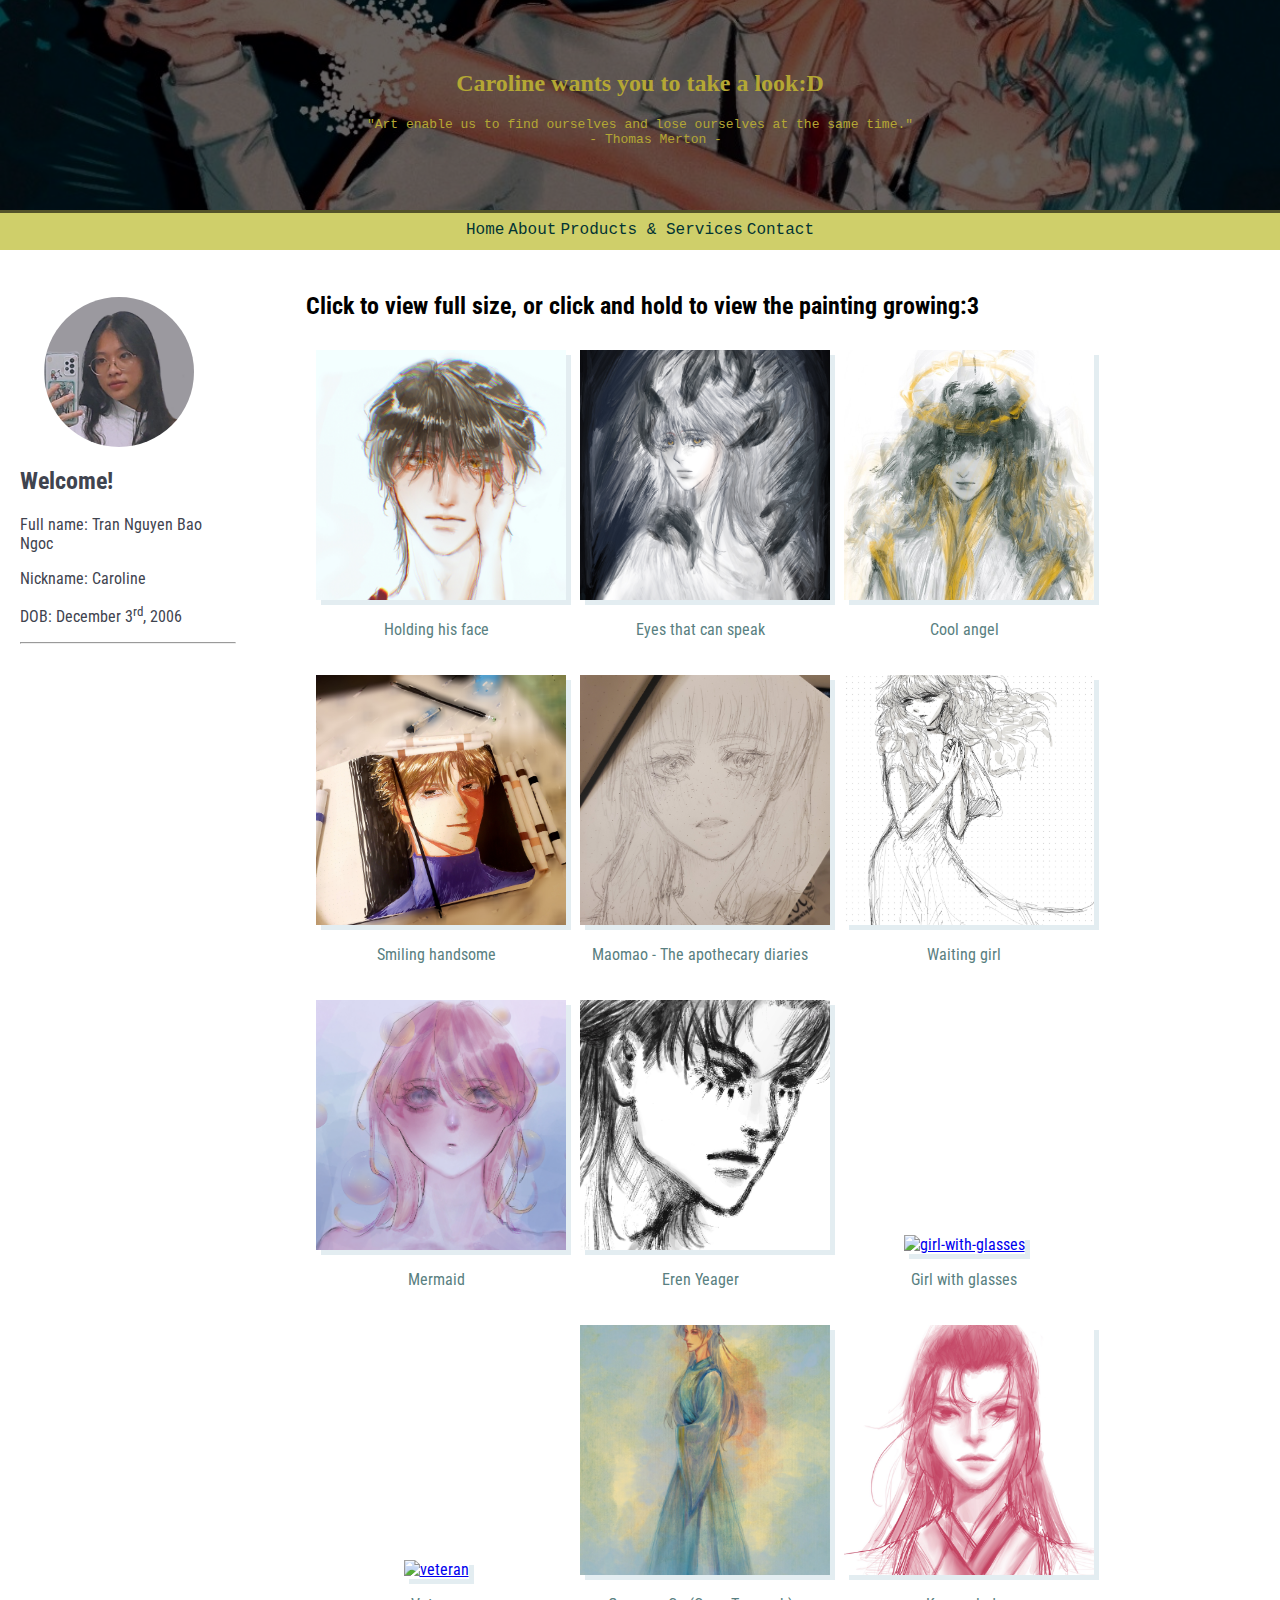
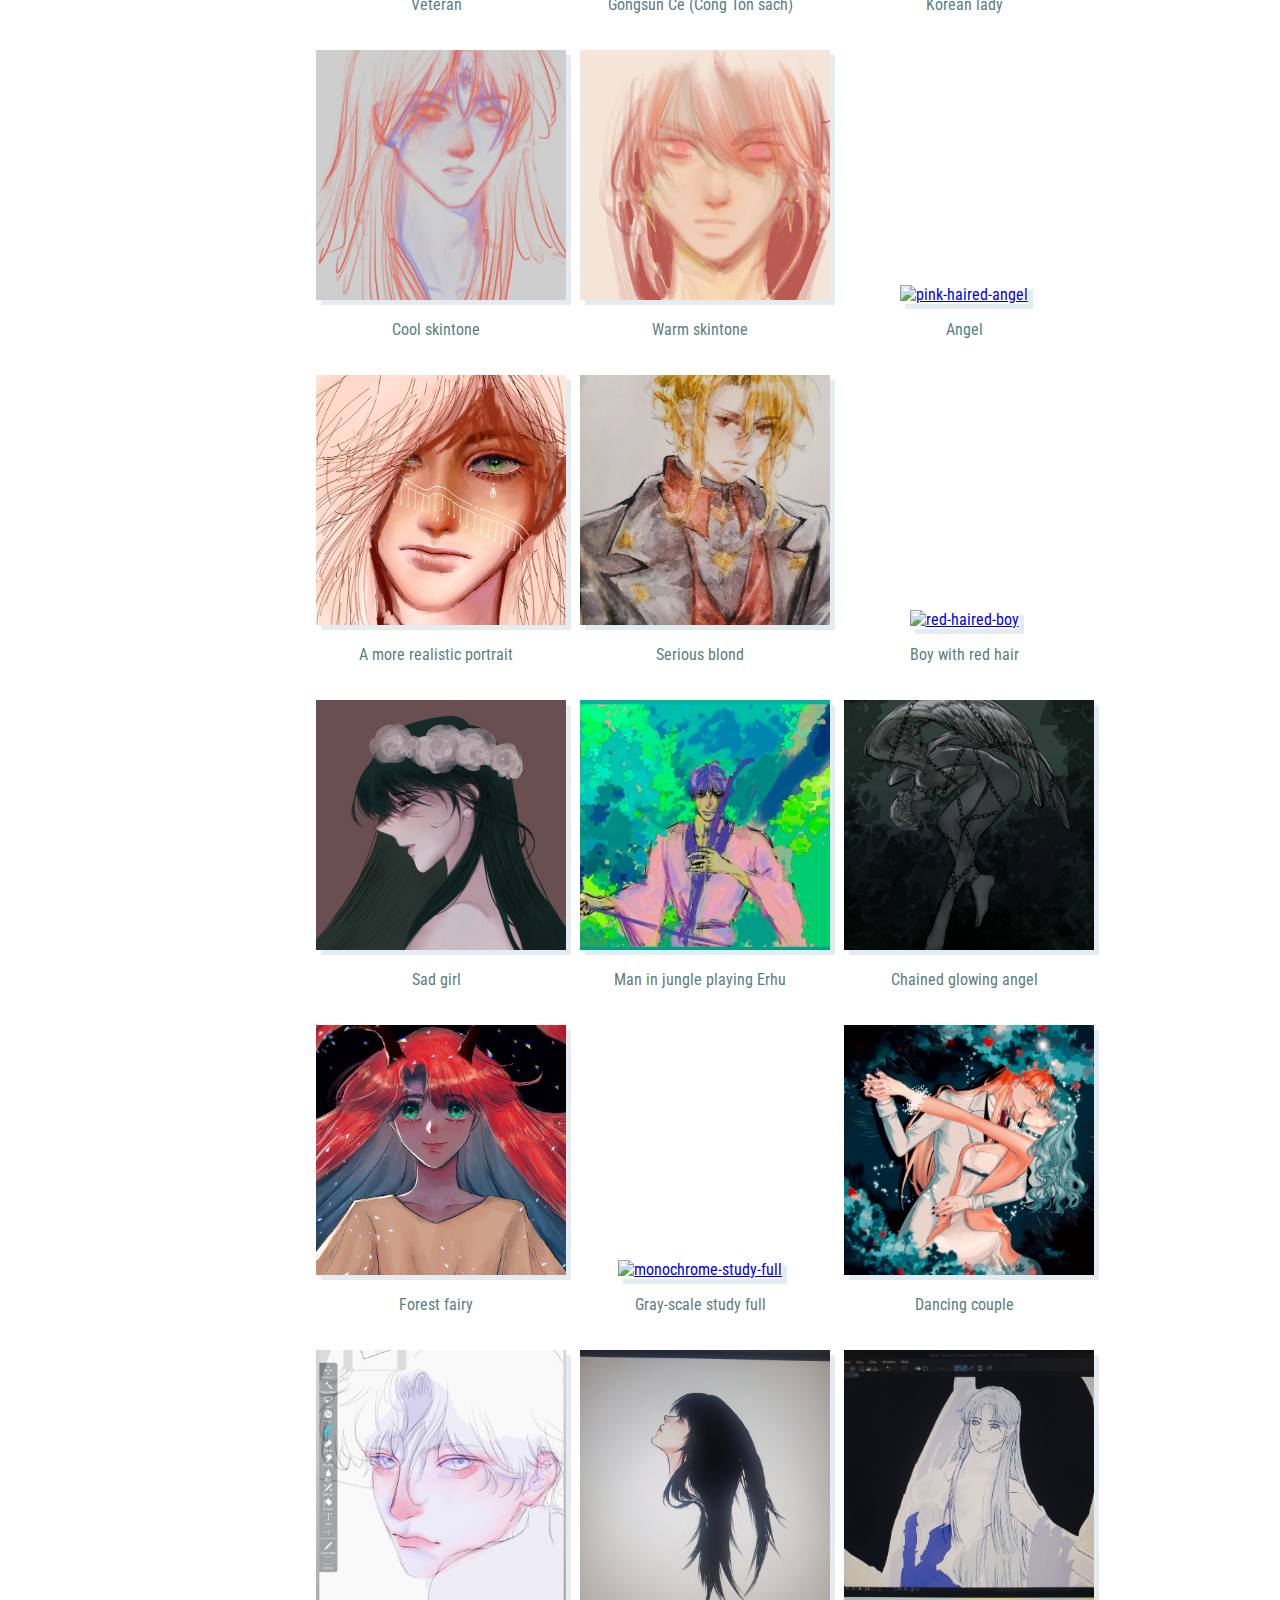
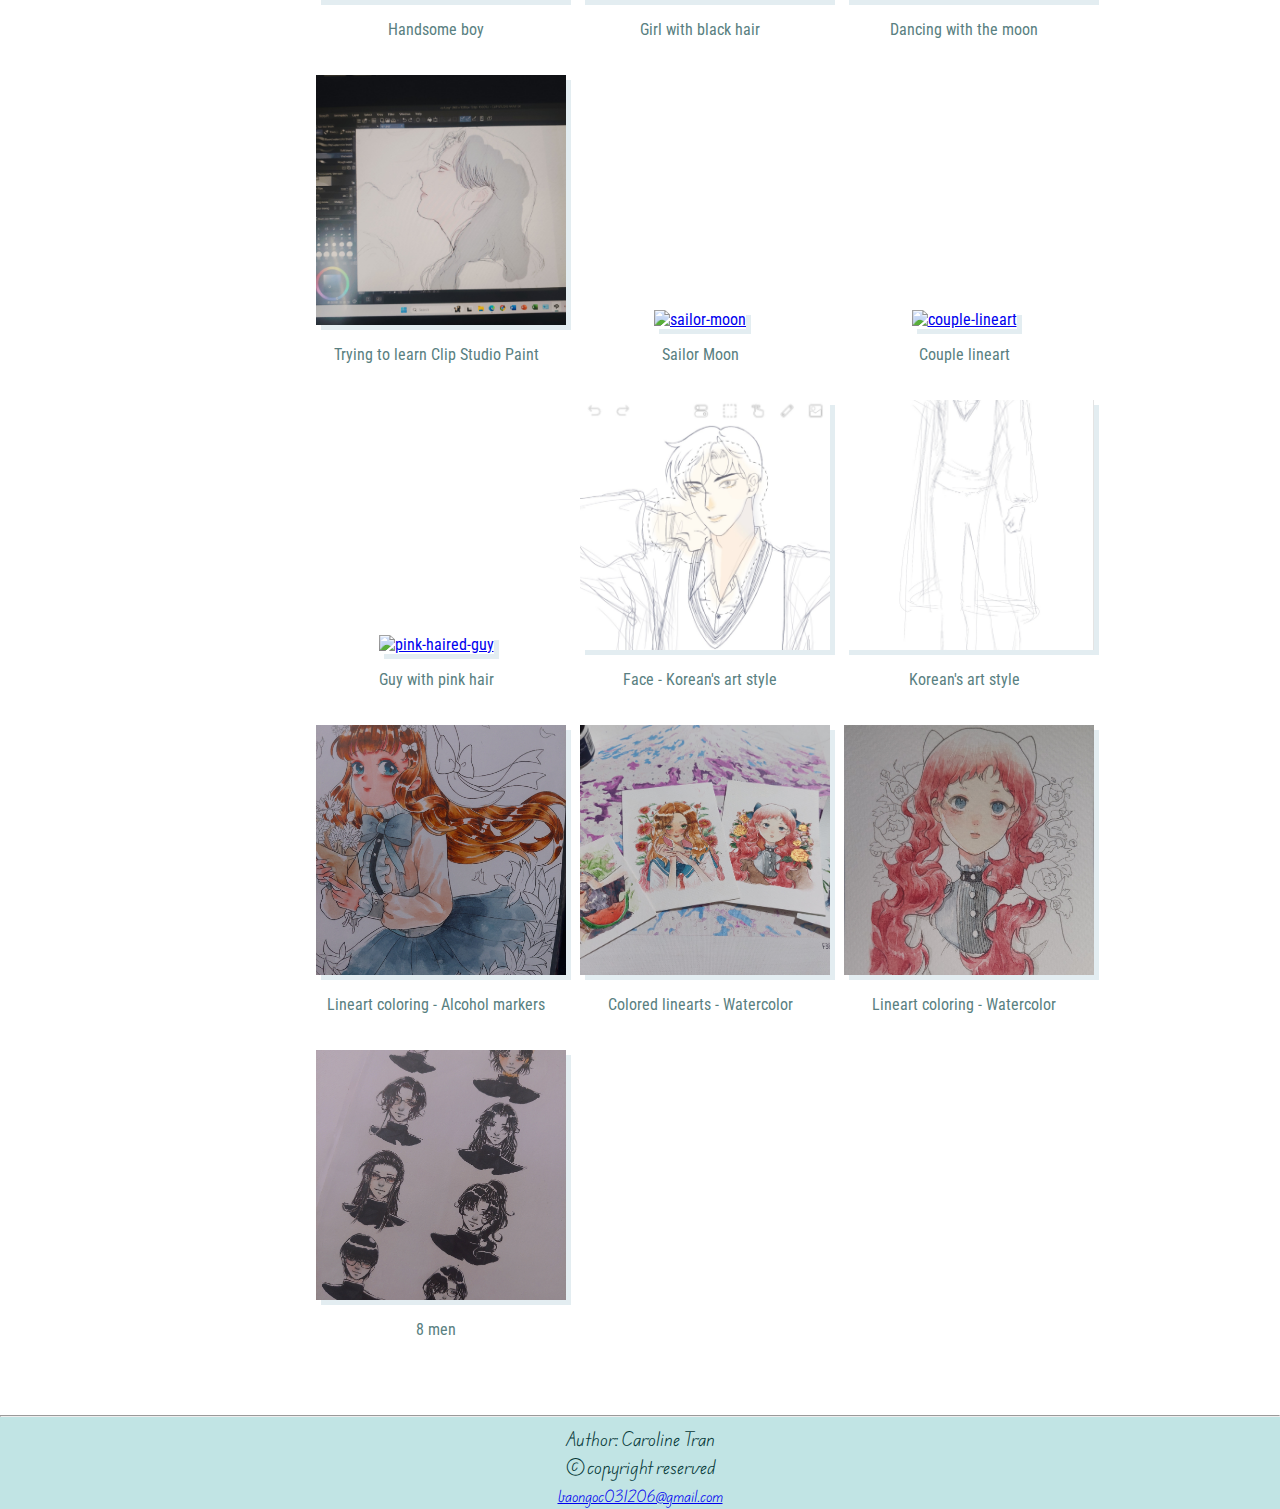
==== commit c35a0ee1: "Update index.html" ====
--- a/index.html
+++ b/index.html
@@ -5,7 +5,7 @@
     <meta name="viewport" content="width=device-width, initial-scale=1.0">
     <title>My world</title>
     
-    <link rel="icon" type="image/jpeg" href="art/eyes-can-speak.jpeg">
+    <link rel="icon" type="image/jpeg" href="black-and-yellow.jpeg">
     <link rel="stylesheet" href="home-page.css">
     <link rel="preconnect" href="https://fonts.gstatic.com" crossorigin>
 
@@ -50,10 +50,10 @@
     </header>
     
     <nav class="navbar">
-        <a id="navpage" href="index.html">__Home</a>
-        <a id="navpage" href="about-page.html">__About</a>
-        <a id="navpage" href="">__Products & Services</a>
-        <a id="navpage" href="contact-page.html">__Contact__</a>
+        <a id="navpage" href="index.html">Home</a>
+        <a id="navpage" href="about-page.html">About</a>
+        <a id="navpage" href="">Products & Services</a>
+        <a id="navpage" href="contact-page.html">Contact</a>
         
     </nav>
     
